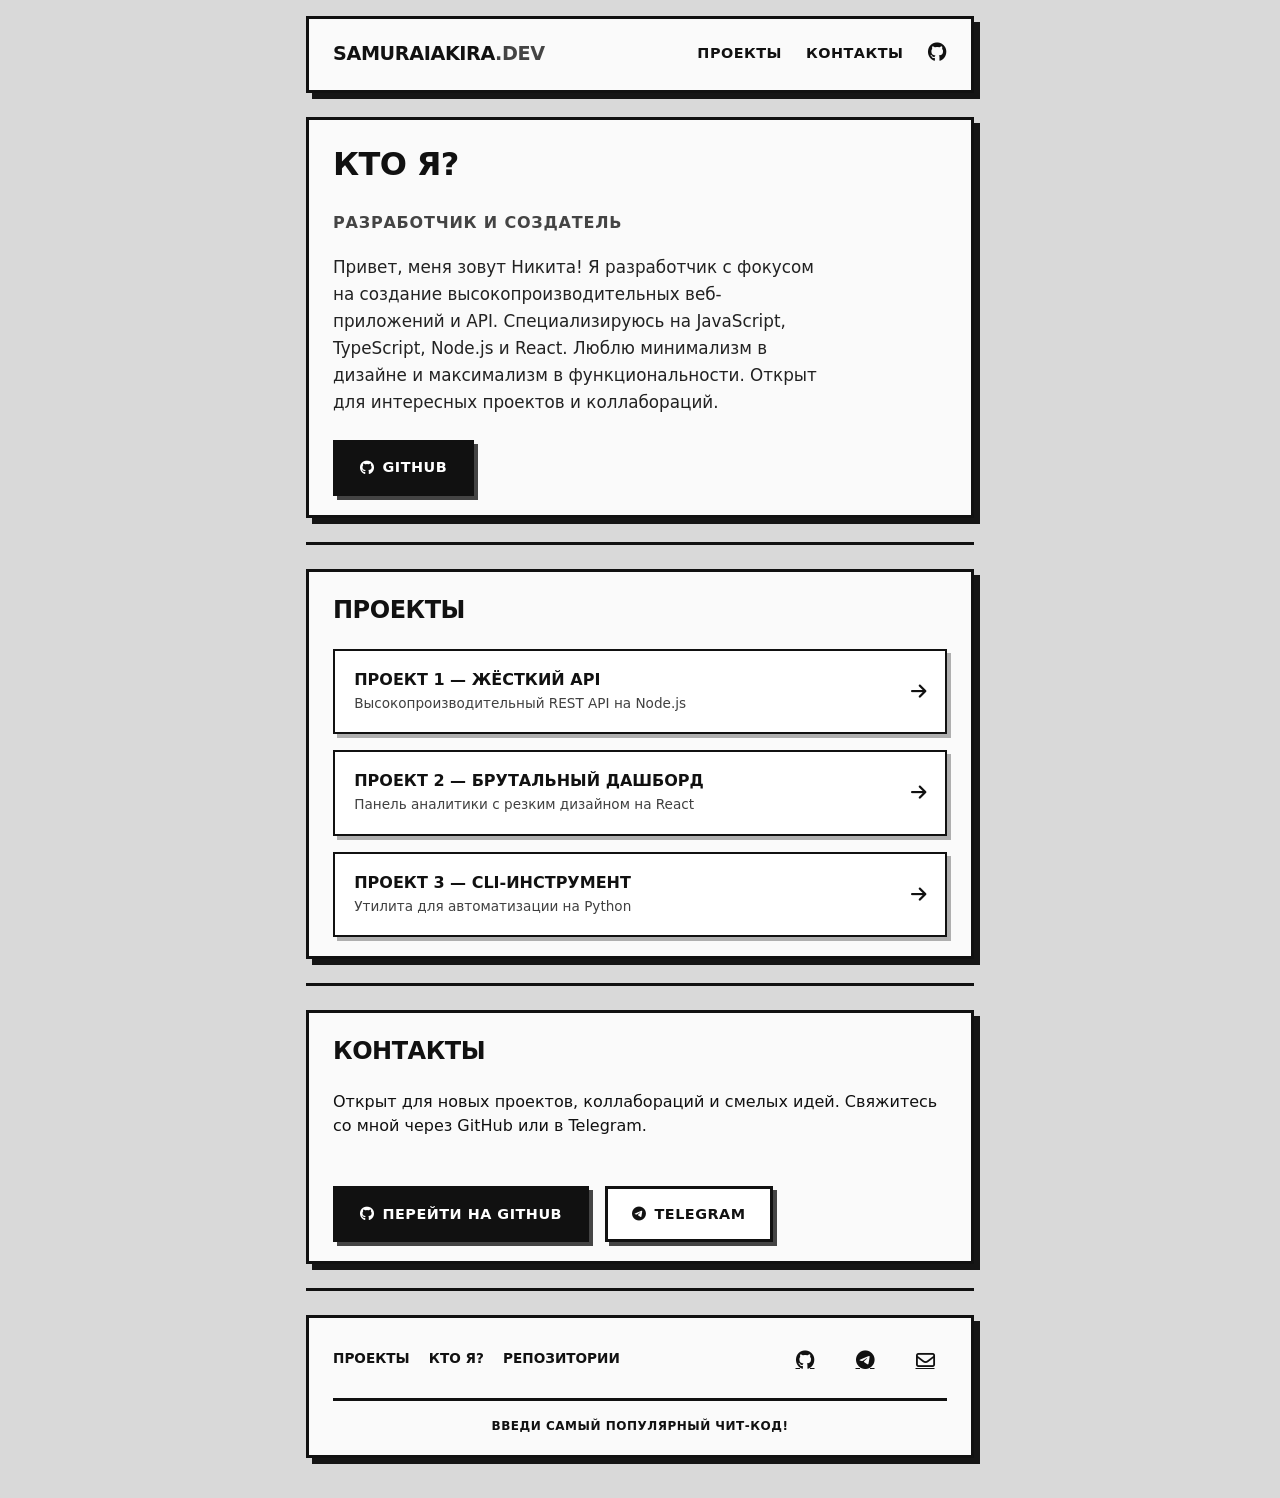
==== index.html @ c2db008e "1" ====
<!DOCTYPE html>
<html lang="ru">
<head>
    <meta charset="UTF-8">
    <meta name="viewport" content="width=device-width, initial-scale=1.0, user-scalable=yes">
    <meta name="theme-color" content="#111111">
    <title>SamuraiAkira.dev — Разработчик и создатель</title>
    <link rel="stylesheet" href="style/style.css">
    <link rel="stylesheet" href="https://cdnjs.cloudflare.com/ajax/libs/font-awesome/6.0.0-beta3/css/all.min.css">
    <script src="scripts/script.js" defer></script>
</head>
<body>
    <div class="wrapper">
        <nav class="container navbar">
            <a href="#" class="logo">SamuraiAkira<span>.dev</span></a>
            <button class="burger-menu" aria-label="Открыть меню" aria-expanded="false">
                <span></span>
                <span></span>
                <span></span>
            </button>
            
            <!-- Mobile -->
            <div class="mobile-menu">
                <button class="close-menu" aria-label="Закрыть меню">
                    <i class="fas fa-times"></i>
                </button>
                <div class="mobile-menu-links">
                    <a href="#projects">Проекты</a>
                    <a href="#contacts">Контакты</a>
                    <a href="#about">Кто я?</a>
                    <a href="https://github.com/SamuraiAkira?tab=repositories" target="_blank" rel="noopener noreferrer">
                        <i class="fab fa-github"></i> GitHub
                    </a>
                </div>
            </div>
            
            <!-- Desktop -->
            <div class="nav-links desktop-menu">
                <a href="#projects">Проекты</a>
                <a href="#contacts">Контакты</a>
                <a href="https://github.com/SamuraiAkira?tab=repositories" target="_blank" rel="noopener noreferrer" class="github-icon" aria-label="GitHub">
                    <i class="fab fa-github"></i>
                </a>
            </div>
        </nav>

        <section class="container about" id="about">
            <h1>КТО Я?</h1>
            <div class="role">РАЗРАБОТЧИК И СОЗДАТЕЛЬ</div>
            <p class="description">
                Привет, меня зовут Никита! Я разработчик с фокусом на создание высокопроизводительных 
                веб-приложений и API. Специализируюсь на JavaScript, TypeScript, Node.js и React. 
                Люблю минимализм в дизайне и максимализм в функциональности. Открыт для интересных 
                проектов и коллабораций.
            </p>
            <div class="buttons">
                <a href="https://github.com/SamuraiAkira?tab=repositories" target="_blank" rel="noopener noreferrer" class="black-btn">
                    <i class="fab fa-github"></i> GITHUB
                </a>
            </div>
        </section>

        <div class="separator"></div>

        <section class="container projects" id="projects">
            <h2>ПРОЕКТЫ</h2>
            <div class="projects-grid">
                <a href="https://github.com/SamuraiAkira?tab=repositories" target="_blank" rel="noopener noreferrer" class="project-item">
                    <div class="project-info">
                        <h3>Проект 1 — Жёсткий API</h3>
                        <p>Высокопроизводительный REST API на Node.js</p>
                    </div>
                    <i class="fas fa-arrow-right project-icon"></i>
                </a>
                <a href="https://github.com/SamuraiAkira?tab=repositories" target="_blank" rel="noopener noreferrer" class="project-item">
                    <div class="project-info">
                        <h3>Проект 2 — Брутальный дашборд</h3>
                        <p>Панель аналитики с резким дизайном на React</p>
                    </div>
                    <i class="fas fa-arrow-right project-icon"></i>
                </a>
                <a href="https://github.com/SamuraiAkira?tab=repositories" target="_blank" rel="noopener noreferrer" class="project-item">
                    <div class="project-info">
                        <h3>Проект 3 — CLI-инструмент</h3>
                        <p>Утилита для автоматизации на Python</p>
                    </div>
                    <i class="fas fa-arrow-right project-icon"></i>
                </a>
            </div>
        </section>

        <div class="separator"></div>

        <section class="container contacts" id="contacts">
            <h2>КОНТАКТЫ</h2>
            <p class="about-text">
                Открыт для новых проектов, коллабораций и смелых идей. 
                Свяжитесь со мной через GitHub или в Telegram.
            </p>
            <div class="buttons">
                <a href="https://github.com/SamuraiAkira?tab=repositories" target="_blank" rel="noopener noreferrer" class="black-btn">
                    <i class="fab fa-github"></i> ПЕРЕЙТИ НА GITHUB
                </a>
                <a href="https://t.me/samuraiakira" target="_blank" rel="noopener noreferrer" class="white-btn">
                    <i class="fab fa-telegram"></i> Telegram
                </a>
            </div>
        </section>

        <div class="separator"></div>

        <footer class="container footer">
            <div class="links">
                <div class="footer-links">
                    <a href="#projects">Проекты</a>
                    <a href="#about">Кто я?</a>
                    <a href="https://github.com/SamuraiAkira?tab=repositories" target="_blank" rel="noopener noreferrer">Репозитории</a>
                </div>
                <div class="social-links">
                    <a href="https://github.com/SamuraiAkira" target="_blank" rel="noopener noreferrer" aria-label="GitHub">
                        <i class="fab fa-github"></i>
                    </a>
                    <a href="https://t.me/samuraiakira" target="_blank" rel="noopener noreferrer" aria-label="Telegram">
                        <i class="fab fa-telegram"></i>
                    </a>
                    <a href="mailto:samuraiakira@example.com" aria-label="Email">
                        <i class="far fa-envelope"></i>
                    </a>
                </div>
            </div>
            <div class="cheat-cod">
                <span class="desktop-text">Введи самый популярный Чит-код!</span>
                <span class="mobile-text">Открой сайт на компьютере</span>
            </div>
        </footer>
    </div>
</body>
</html>
---- style/style.css ----
*{
    margin: 0;
    padding: 0;
    box-sizing: border-box;
}
html{
    scroll-behavior: smooth;
    -webkit-tap-highlight-color: transparent;
}
body{
    background: #d9d9d9;
    font-family: 'Inter', 'Segoe UI', system-ui, -apple-system, BlinkMacSystemFont, sans-serif;
    color: #111111;
    line-height: 1.6;
    overflow-x: hidden;
}
h1, h2{
    font-size: 1.5rem;
    font-weight: 800;
    letter-spacing: -0.02em;
    margin-bottom: 1.2rem;
    color: #111111;
    text-transform: uppercase;
}
h1{
    font-size: 2rem;
}
.wrapper{
    max-width: 700px;
    margin: 0 auto;
    padding: 1rem;
}

/* Container */

.container{
    display: flex;
    justify-content: space-between;
    align-items: center;
    padding: 1.2rem 1.5rem;
    border: 3px solid #111111;
    background: #fafafa;
    box-shadow: 6px 6px 0 rgba(0, 0, 0, 0.9);
    margin-bottom: 1.5rem;
}

/* Navbar */

.navbar{
    position: relative;
    z-index: 1000;
}
.logo{
    font-weight: 800;
    font-size: 1.2rem;
    letter-spacing: -0.02em;
    color: #111111;
    text-decoration: none;
    text-transform: uppercase;
    z-index: 1001;
}
.logo span{
    color: #444444;
    font-weight: 600;
}
.burger-menu{
    display: none;
    flex-direction: column;
    justify-content: center;
    align-items: center;
    gap: 5px;
    width: 40px;
    height: 40px;
    background: transparent;
    border: none;
    cursor: pointer;
    padding: 8px;
    z-index: 1001;
}
.burger-menu span{
    display: block;
    width: 100%;
    height: 3px;
    background: #111111;
    transition: all 0.3s ease;
    transform-origin: center;
}
.burger-menu.active span:nth-child(1){
    transform: translateY(8px) rotate(45deg);
}
.burger-menu.active span:nth-child(2){
    opacity: 0;
}
.burger-menu.active span:nth-child(3){
    transform: translateY(-8px) rotate(-45deg);
}

/* Mobile */

.mobile-menu{
    position: fixed;
    top: 0;
    right: -100%;
    width: 300px;
    height: 100vh;
    background: #111111;
    transition: right 0.3s ease;
    z-index: 1002;
    padding: 2rem;
    display: flex;
    flex-direction: column;
    box-shadow: -5px 0 15px rgba(0, 0, 0, 0.3);
    overflow-y: auto;
}
.mobile-menu.open{
    right: 0;
}
.close-menu{
    position: absolute;
    top: 1.5rem;
    right: 1.5rem;
    background: transparent;
    border: none;
    color: #ffffff;
    font-size: 1.5rem;
    cursor: pointer;
    width: 40px;
    height: 40px;
    display: flex;
    align-items: center;
    justify-content: center;
}
.mobile-menu-links{
    display: flex;
    flex-direction: column;
    gap: 1.5rem;
    margin-top: 4rem;
}
.mobile-menu-links a{
    color: #ffffff;
    text-decoration: none;
    font-size: 1.3rem;
    font-weight: 700;
    text-transform: uppercase;
    letter-spacing: 0.5px;
    padding: 0.5rem 0;
    border-bottom: 2px solid transparent;
    transition: all 0.3s ease;
    display: flex;
    align-items: center;
    gap: 10px;
}
.mobile-menu-links a:hover{
    border-bottom-color: #ffffff;
    transform: translateX(5px);
}

/* Desktop */

.desktop-menu{
    display: flex;
}
.nav-links{
    display: flex;
    gap: 1.5rem;
    align-items: center;
}
.nav-links a{
    text-decoration: none;
    color: #111111;
    font-weight: 700;
    font-size: 0.9rem;
    transition: all 0.15s;
    text-transform: uppercase;
    letter-spacing: 0.5px;
    border-bottom: 2px solid transparent;
}
.nav-links a:hover{
    border-bottom: 2px solid #111111;
}
.nav-links .github-icon{
    font-size: 1.2rem;
    color: #111111;
}

/* About */

.about{
    flex-direction: column;
    align-items: start;
}
.role{
    font-size: 1rem;
    font-weight: 700;
    letter-spacing: 0.8px;
    color: #444444;
    margin-bottom: 1.2rem;
}
.description{
    font-size: 1.05rem;
    color: #222222;
    max-width: 500px;
    font-weight: 500;
}

/* Buttons */

.buttons{
    display: flex;
    gap: 1rem;
    margin-top: 1.5rem;
    flex-wrap: wrap;
}
.black-btn,
.white-btn{
    padding: 0.85rem 1.5rem;
    border-radius: 0px;
    text-decoration: none;
    font-weight: 700;
    font-size: 0.9rem;
    display: inline-flex;
    align-items: center;
    gap: 8px;
    transition: all 0.15s;
    border: 3px solid #111111;
    text-transform: uppercase;
    letter-spacing: 0.5px;
    box-shadow: 4px 4px 0 #444444;
    cursor: pointer;
    min-height: 44px;
}
.black-btn{
    background: #111111;
    color: #ffffff;
}
.black-btn:hover{
    background: #ffffff;
    color: #111111;
    transform: translate(2px, 2px);
    box-shadow: 2px 2px 0 #444444;
}
.white-btn{
    background: #ffffff;
    color: #111111;
}
.white-btn:hover{
    background: #111111;
    color: #ffffff;
    transform: translate(2px, 2px);
    box-shadow: 2px 2px 0 #444444;
}

/* Separator */

.separator{
    height: 3px;
    background: #111111;
    margin: 1.5rem 0;
}

/* Projects */

.projects{
    display: block;
}
.projects-grid{
    display: flex;
    flex-direction: column;
    gap: 1rem;
    margin-top: 1rem;
}
.project-item{
    display: flex;
    align-items: center;
    justify-content: space-between;
    padding: 1.2rem;
    border: 2px solid #111111;
    transition: all 0.15s;
    text-decoration: none;
    color: #111111;
    background: #ffffff;
    box-shadow: 4px 4px 0 rgba(0, 0, 0, 0.3);
    min-height: 80px;
}
.project-item:hover{
    background: #111111;
    color: #ffffff;
    transform: translate(2px, 2px);
    box-shadow: 2px 2px 0 rgba(0, 0, 0, 0.3);
}
.project-info h3{
    font-size: 1rem;
    font-weight: 800;
    margin-bottom: 0.2rem;
    text-transform: uppercase;
    line-height: 1.3;
}
.project-info p{
    font-size: 0.85rem;
    font-weight: 500;
    opacity: 0.8;
    line-height: 1.4;
}
.project-icon{
    font-size: 1.1rem;
    font-weight: 700;
    flex-shrink: 0;
    margin-left: 1rem;
}

/* Contacts */

.contacts{
    flex-direction: column;
    align-items: start;
}
.about-text{
    margin-bottom: 1.5rem;
    font-size: 1rem;
    line-height: 1.5;
}

/* Footer */

.footer{
    flex-direction: column;
    align-items: start;
}
.links{
    display: flex;
    justify-content: space-between;
    align-items: center;
    width: 100%;
    gap: 1rem;
}
.footer-links{
    display: flex;
    gap: 1.2rem;
    align-items: center;
    flex-wrap: wrap;
}
.footer-links a{
    color: #111111;
    text-decoration: none;
    font-size: 0.85rem;
    font-weight: 700;
    text-transform: uppercase;
    transition: all 0.15s;
    border-bottom: 2px solid transparent;
}
.footer-links a:hover{
    border-bottom: 2px solid #111111;
}
.social-links{
    display: flex;
    gap: 1rem;
    font-size: 1.2rem;
    flex-shrink: 0;
}
.social-links a{
    color: #111111;
    transition: all 0.15s;
    min-width: 44px;
    min-height: 44px;
    display: flex;
    align-items: center;
    justify-content: center;
}
.social-links a:hover{
    transform: translateY(-2px);
}
.cheat-cod{
    width: 100%;
    text-align: center;
    font-size: 0.75rem;
    font-weight: 700;
    color: #111111;
    margin-top: 1rem;
    padding-top: 1rem;
    border-top: 3px solid #111111;
    text-transform: uppercase;
    letter-spacing: 0.5px;
}

/* Overlay */

.overlay{
    position: fixed;
    top: 0;
    left: 0;
    width: 100%;
    height: 100%;
    background: rgba(0, 0, 0, 0.5);
    z-index: 1000;
    opacity: 0;
    visibility: hidden;
    transition: all 0.3s ease;
    pointer-events: none;
}
.overlay.active{
    opacity: 1;
    visibility: visible;
    pointer-events: auto;
}

@keyframes pulse {
    0%, 100% {
        opacity: 0.7;
    }
    50% {
        opacity: 1;
    }
}

.cheat-cod .desktop-text {
    display: inline;
}
.cheat-cod .mobile-text {
    display: none;
}

@media (max-width: 768px) {
    .cheat-cod .desktop-text {
        display: none;
    }
    .cheat-cod .mobile-text {
        display: inline;
        animation: pulse 2s ease-in-out infinite;
    }
    .wrapper{
        padding: 0.5rem;
    }
    .container{
        padding: 1rem;
        margin-bottom: 1rem;
        box-shadow: 4px 4px 0 rgba(0, 0, 0, 0.9);
    }
    .desktop-menu{
        display: none;
    }
    .burger-menu{
        display: flex;
    }
    h1{
        font-size: 1.6rem;
        margin-bottom: 1rem;
    }
    h2{
        font-size: 1.3rem;
        margin-bottom: 1rem;
    }
    .description{
        font-size: 0.95rem;
    }
    .buttons{
        flex-direction: column;
        width: 100%;
    }
    .black-btn,
    .white-btn{
        width: 100%;
        justify-content: center;
        text-align: center;
    }
    .project-item{
        padding: 1rem;
    }
    .links{
        flex-direction: column;
        align-items: flex-start;
    }
    .footer-links{
        gap: 1rem;
    }
    .social-links{
        margin-top: 1rem;
    }
}

@media (max-width: 480px) {
    .wrapper{
        padding: 0.3rem;
    }
    .container{
        padding: 0.8rem;
        border-width: 2px;
        box-shadow: 3px 3px 0 rgba(0, 0, 0, 0.9);
    }
    .logo{
        font-size: 1rem;
    }
    h1{
        font-size: 1.4rem;
    }
    h2{
        font-size: 1.2rem;
    }
    .project-info h3{
        font-size: 0.9rem;
    }
    .project-info p{
        font-size: 0.75rem;
    }
    .cheat-cod{
        font-size: 0.65rem;
    }
}
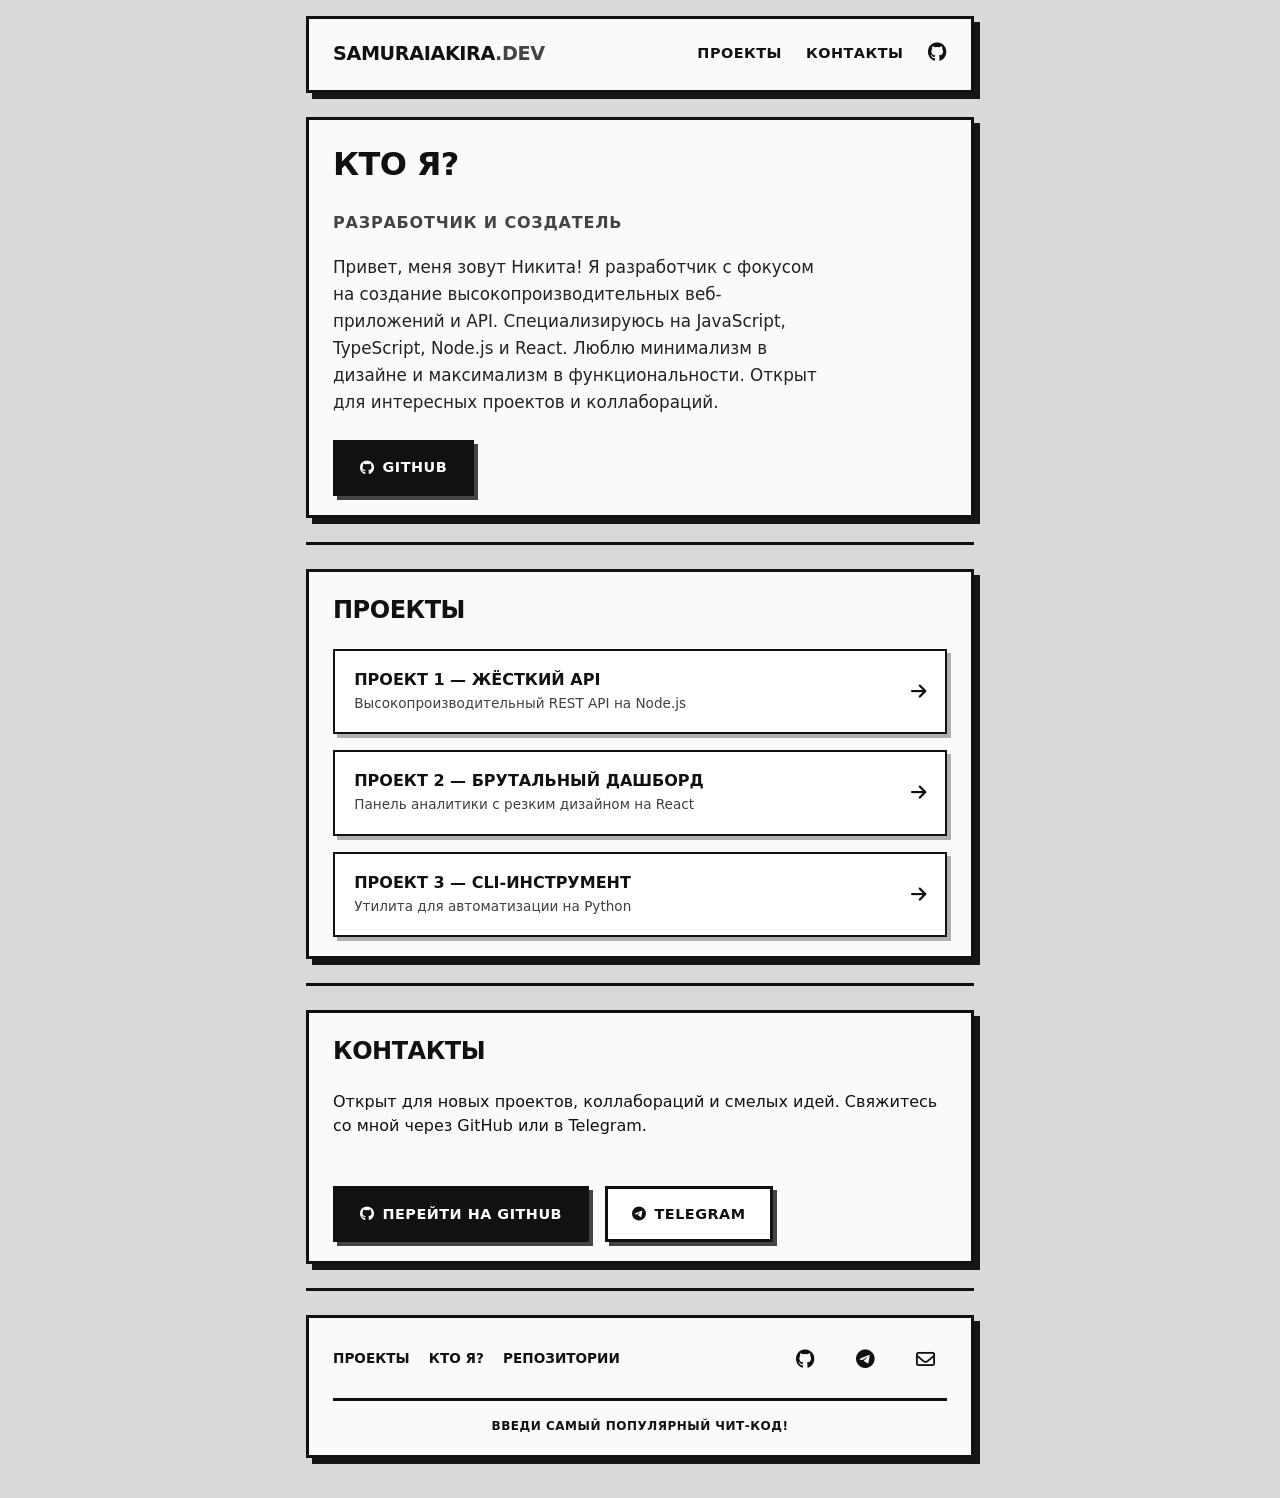
==== commit 6db604bb: "minor update/hotfix" ====
--- a/index.html
+++ b/index.html
@@ -6,7 +6,7 @@
     <meta name="theme-color" content="#111111">
     <title>SamuraiAkira.dev — Разработчик и создатель</title>
     <link rel="stylesheet" href="style/style.css">
-    <link rel="stylesheet" href="https://cdnjs.cloudflare.com/ajax/libs/font-awesome/6.0.0-beta3/css/all.min.css">
+    <link rel="stylesheet" href="https://cdnjs.cloudflare.com/ajax/libs/font-awesome/6.7.2/css/all.min.css">
     <script src="scripts/script.js" defer></script>
 </head>
 <body>
--- a/style/style.css
+++ b/style/style.css
@@ -365,9 +365,10 @@
     display: flex;
     align-items: center;
     justify-content: center;
+    text-decoration: none;
 }
 .social-links a:hover{
-    transform: translateY(-2px);
+    transform: translateY(2px);
 }
 .cheat-cod{
     width: 100%;
